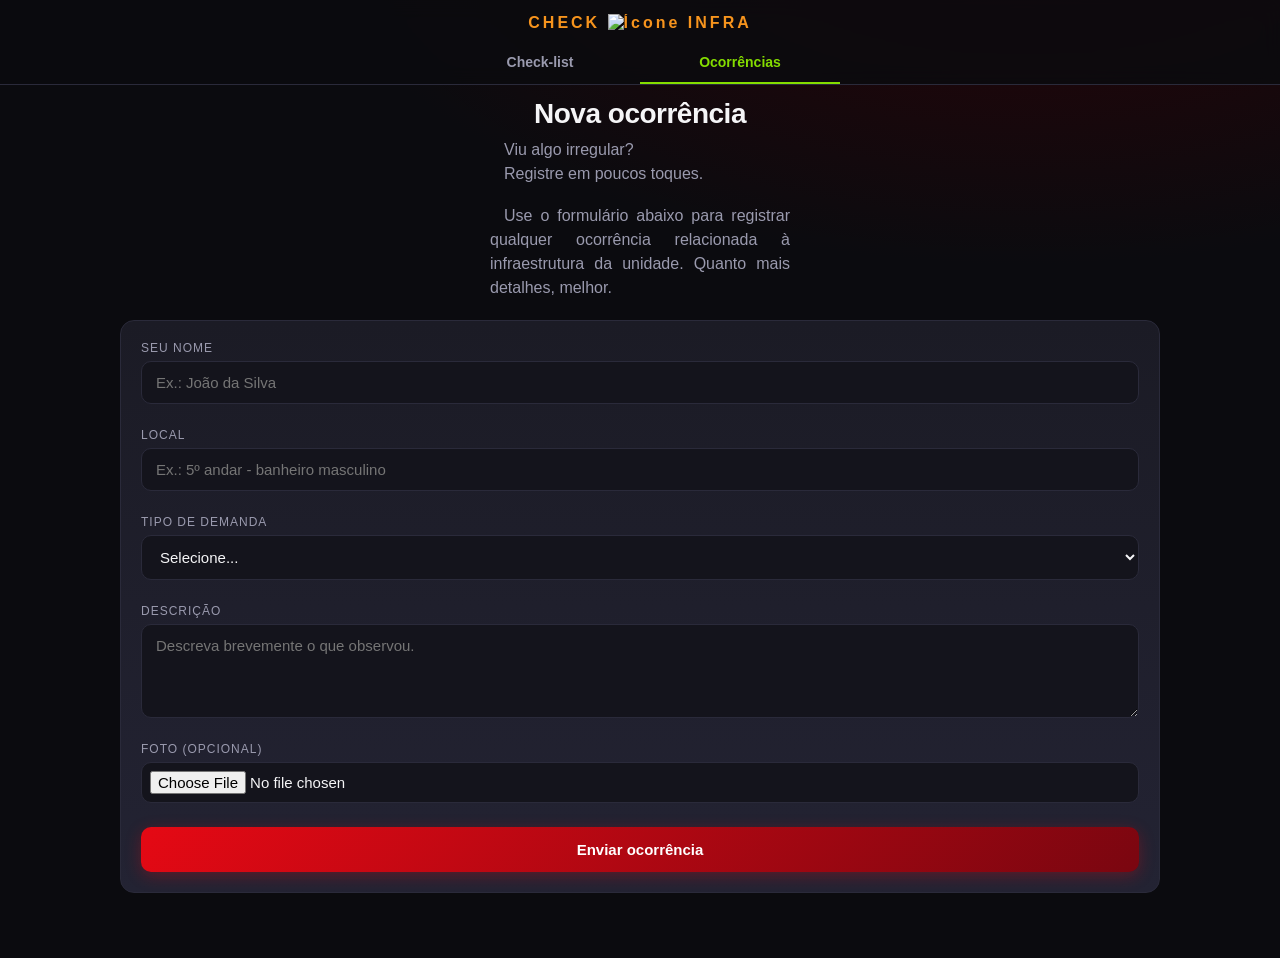
==== ocorrencias.html @ 2dc591f6 "Base" ====
<!DOCTYPE html>
<html lang="pt-BR">
<head>
  <meta charset="UTF-8" />
  <meta name="viewport" content="width=device-width, initial-scale=1, maximum-scale=1" />
  <title>Registro de Ocorrências</title>
  <meta name="description" content="Registre ocorrências de infraestrutura predial em segundos." />
  <link rel="stylesheet" href="css/styles.css" />
</head>
<body>
  <header class="topbar">
    <div class="brand">CHECK
      <img 
        src="https://img.icons8.com/?size=30&id=rZg8l5ZYxpnn&format=png&color=e50914" 
        alt="Ícone"
        class="brand-icon"
      >
    INFRA</div>
    <nav class="nav">
      <a href="index.html" class="nav-link">Check-list</a>
      <a href="ocorrencias.html" class="nav-link active">Ocorrências</a>
    </nav>
  </header>

  <main class="container">
    <section class="hero">
      <h1>Nova ocorrência</h1>
    </section>

    <div class="descricao">
      <p class="muted">Viu algo irregular?</p>
      <p class="muted">Registre em poucos toques.</p>
      <br>
      <p class="muted">Use o formulário abaixo para registrar qualquer ocorrência relacionada à infraestrutura da unidade. Quanto mais detalhes, melhor.</p>
    </div>

    <form id="ocoForm" class="card form">
      <div class="field">
        <label for="ocoNome">Seu nome</label>
        <input id="ocoNome" type="text" required placeholder="Ex.: João da Silva" autocomplete="name" />
      </div>

      <div class="field">
        <label for="ocoLocal">Local</label>
        <input id="ocoLocal" type="text" required placeholder="Ex.: 5º andar - banheiro masculino" />
      </div>

      <div class="field">
        <label for="ocoTipo">Tipo de demanda</label>
        <select id="ocoTipo" required>
          <option value="">Selecione...</option>
          <option>Elétrica</option>
          <option>Hidráulica</option>
          <option>Civil</option>
          <option>Refrigeração</option>
          <option>Pintura</option>
          <option>Serviço externo</option>
          <option>Outros</option>
        </select>
      </div>

      <div class="field">
        <label for="ocoDescricao">Descrição</label>
        <textarea id="ocoDescricao" rows="4" required placeholder="Descreva brevemente o que observou."></textarea>
      </div>

      <div class="field">
        <label for="ocoFoto">Foto (opcional)</label>
        <input id="ocoFoto" type="file" accept="image/*" capture="environment" />
        <img class="photo-preview" id="ocoFotoPreview" alt="Pré-visualização" />
      </div>

      <button class="btn primary block" type="submit">Enviar ocorrência</button>
    </form>
  </main>

  <div id="toast" class="toast" role="status" aria-live="polite"></div>

  <script src="js/config.js"></script>
  <script src="js/api.js"></script>
  <script src="js/ocorrencias.js"></script>
</body>
</html>
---- css/styles.css ----
/* ===== Design tokens ===== */
:root {
  --bg: #0b0b0f;
  --bg-2: #14141c;
  --surface: #1b1b25;
  --surface-2: #232333;
  --border: #2a2a3a;
  --text: #f5f5f7;
  --muted: #9a9aae;
  /* --primary: #e50914; */
  --primary: #f7941d;
  --primary-hov: #ff1f29;
  --second-hov: rgb(133, 221, 0);
  --success: #22c55e;
  --warn: #f59e0b;
  --danger: #ef4444;
  --radius: 14px;
  --radius-sm: 10px;
  --shadow: 0 10px 30px rgba(0,0,0,.45);
  --gradient: linear-gradient(135deg, #e50914 0%, #7a0610 100%);
  --font: -apple-system, BlinkMacSystemFont, "Segoe UI", Roboto, Helvetica, Arial, sans-serif;
}

* { box-sizing: border-box; }
html, body { margin: 0; padding: 0; }
body {
  font-family: var(--font);
  background: radial-gradient(1200px 600px at 80% -10%, #2a0307 0%, transparent 60%), var(--bg);
  color: var(--text);
  min-height: 100vh;
  -webkit-font-smoothing: antialiased;
  padding-bottom: 60px;
}

/* ===== Top bar (logo centralizada + menu em barras embaixo) ===== */
.topbar {
  position: sticky; top: 0; z-index: 30;
  display: flex; flex-direction: column; align-items: center;
  padding: 14px 20px 0;
  background: rgba(11,11,15,.85);
  backdrop-filter: blur(10px);
  border-bottom: 1px solid var(--border);
}
.brand {
  font-weight: 800; letter-spacing: 3px; font-size: 16px;
  color: var(--primary);
  text-align: center;
  margin-bottom: 10px;
}
.brand span { color: var(--text); margin: 0 4px; }
.icone {
  /* A sua cor específica */
  background: rgba(11, 11, 15, 0.85);
  width: 20px;
  height: 20px;
  display: inline-flex; align-items: center; justify-content: center;
}

.logo {
  /* O tamanho que você pediu */
  width: 20px;
  height: 20px;
}

.nav {
  display: flex; gap: 0;
  width: 100%; max-width: 1080px;
  justify-content: center;
}
.nav-link {
  flex: 1; max-width: 200px;
  text-align: center;
  color: var(--muted); text-decoration: none; font-size: 14px; font-weight: 600;
  padding: 12px 16px;
  border-bottom: 2px solid transparent;
  transition: all .2s;
}
.nav-link:hover { color: var(--text); border-bottom-color: var(--muted); }
.nav-link.active { color: var(--second-hov); border-bottom-color: var(--second-hov); }

/* ===== Layout ===== */
.container { max-width: 1080px; margin: 0 auto; padding: 5px 20px; }
.hero h1 { font-size: 28px; margin: 8px 0; letter-spacing: -.5px; text-align: center; }
.muted { color: var(--muted); margin: 0; }
.descricao { max-width: 300px; margin: 0 auto;}
.descricao p { text-indent: 14px; text-align: justify; line-height: 1.5; margin: 0;}

/* ===== Linha data/hora atual ===== */

.now-value { color: var(--text); font-size: 11px; font-variant-numeric: tabular-nums; }

.user-row {
  margin-top: 18px; display: grid; gap: 6px;
  background: var(--surface); padding: 14px; border-radius: var(--radius);
  border: 1px solid var(--border);
}
.user-row label { font-size: 12px; color: var(--text); text-transform: uppercase; letter-spacing: 1px;}
.user-row input { background: var(--bg-2);}

.filters {
  display: flex; gap: 8px; overflow-x: auto; padding: 16px 0 4px;
  scrollbar-width: none;
}
.filters::-webkit-scrollbar { display: none; }
.chip {
  flex: 0 0 auto; padding: 8px 30px; border-radius: 100px;
  background: var(--bg-2); color: var(--muted); border: 1px solid var(--border);
  font-size: 13px; font-weight: 600; cursor: pointer; white-space: nowrap;
  transition: all 0.2s ease;
  opacity: 0.6;
}
.chip.active { opacity: 1; background: var(--surface); color: #fff; border-color: var(--muted); }

/* ===== Grid de cards ===== */
.grid {
  margin-top: 8px;
  display: grid; gap: 14px;
  grid-template-columns: repeat(auto-fill, minmax(260px, 1fr));
}
.card {
  background: linear-gradient(180deg, var(--surface) 0%, var(--surface-2) 100%);
  border: 1px solid var(--border);
  border-radius: var(--radius);
  padding: 16px 16px 0;
  display: flex; flex-direction: column; gap: 10px;
  transition: transform .15s, border-color .15s;
  position: relative; overflow: hidden;
}
.card:hover { transform: translateY(-2px); border-color: #3a3a55; }
.card .accent {
  position: absolute; inset: 0 auto 0 0; width: 4px; background:#004C94;
}
.card-header {
  display: flex; align-items: center; justify-content: space-between;
  gap: 8px; padding-left: 8px;
}
.card h3 { margin: 0; font-size: 16px; }
.card .desc { color: var(--muted); font-size: 13px; padding-left: 8px; flex: 1; }
.card .meta {
  display: flex; gap: 8px; align-items: center; padding-left: 8px;
  font-size: 12px; color: var(--muted);
}
.badge {
  font-size: 11px; padding: 4px 8px; border-radius: 100px;
  background: var(--bg-2); border: 1px solid var(--border); color: var(--muted);
  text-transform: uppercase; letter-spacing: .5px; font-weight: 700;
}
.badge.diaria, .chip.diaria.active { color: #fca5a5; border-color: #5a1a1a; background: rgba(90, 26, 26, 0.2); }
.badge.semanal, .chip.semanal.active { color: #fcd34d; border-color: #5a4314; background: rgba(90, 67, 20, 0.2); }
.badge.quinzenal, .chip.quinzenal.active { color: #93c5fd; border-color: #1a3a5a; background: rgba(26, 58, 90, 0.2);}
.badge.mensal, .chip.mensal.active { color: #a7f3d0; border-color: #14503a; background: rgba(20, 80, 58, 0.2); }
.badge.bimestral, .chip.bimestral.active { color: #c4b5fd; border-color: #2e1f5a; background: rgba(46, 31, 90, 0.2); }
.chip.todos.active{ color: #FDC130; border-color: var(--primary); }
/* Botão de registrar — preenche o bottom do card */
.card-actions {
  margin: 12px -16px 0;
  display: flex;
}
.card-actions .btn {
  flex: 1;
  border-radius: 0 0 var(--radius) var(--radius);
  padding: 14px;
  font-size: 14px;
  box-shadow: 0 -6px 20px -8px rgba(229,9,20,.45), inset 0 1px 0 rgba(255,255,255,.08);
}

/* ===== Botões ===== */
.btn {
  border: 0; border-radius: var(--radius-sm); padding: 10px 14px;
  font-weight: 700; font-size: 14px; cursor: pointer; transition: all .15s;
  font-family: inherit;
}
.btn.primary { background: var(--gradient); color: #fff; box-shadow: 0 4px 16px rgba(229,9,20,.3); }
.btn.primary:hover { background: var(--primary-hov); filter: brightness(1.05); }
.btn.ghost { background: transparent; color: var(--muted); border: 1px solid var(--border); }
.btn.ghost:hover { color: var(--text); border-color: var(--text); }
.btn.block { width: 100%; padding: 14px; font-size: 15px; }
.btn:disabled { opacity: .5; cursor: not-allowed; }

.icon-btn {
  background: transparent; border: 0; color: var(--muted); font-size: 18px;
  cursor: pointer; padding: 6px 10px; border-radius: 8px;
}
.icon-btn:hover { background: var(--surface-2); color: var(--text); }

/* ===== Inputs ===== */
input, select, textarea {
  width: 100%; padding: 12px 14px; border-radius: var(--radius-sm);
  border: 1px solid var(--border); background: var(--bg-2); color: var(--text);
  font-size: 15px; font-family: inherit; outline: none;
  transition: border-color .15s;
}
input:focus, select:focus, textarea:focus { border-color: var(--primary); }
textarea { resize: vertical; }
input[type="file"] { padding: 8px; }

.field { display: grid; gap: 6px; margin-bottom: 14px; }
.field label { font-size: 12px; color: var(--muted); text-transform: uppercase; letter-spacing: 1px; }

.form { padding: 20px; margin-top: 20px;}

/* Preview da foto */
.photo-preview {
  margin-top: 8px;
  max-width: 100%; max-height: 180px;
  border-radius: var(--radius-sm); border: 1px solid var(--border);
  display: none;
}
.photo-preview.show { display: block; }

/* ===== Modal ===== */
.modal-backdrop {
  position: fixed; inset: 0; background: rgba(0,0,0,.7);
  display: flex; align-items: flex-end; justify-content: center;
  z-index: 100; padding: 0;
  animation: fade .15s ease-out;
}
.modal-backdrop[hidden] { display: none; }
@media (min-width: 640px) { .modal-backdrop { align-items: center; padding: 20px; } }
.modal {
  background: var(--bg-2); border: 1px solid var(--border);
  border-radius: 18px 18px 0 0;
  width: 100%; max-width: 520px; max-height: 90vh;
  display: flex; flex-direction: column; box-shadow: var(--shadow);
  animation: slideUp .25s cubic-bezier(.2,.8,.2,1);
}
@media (min-width: 640px) { .modal { border-radius: 18px; } }
.modal-head, .modal-foot {
  padding: 16px 20px; display: flex; align-items: center; justify-content: space-between;
}
.modal-head { border-bottom: 1px solid var(--border); }
.modal-head h2 { margin: 0; font-size: 18px; }
.modal-body { padding: 20px; overflow-y: auto; }
.modal-foot { border-top: 1px solid var(--border); gap: 10px; }
.modal-foot .btn { flex: 1; }

@keyframes fade { from { opacity: 0; } to { opacity: 1; } }
@keyframes slideUp { from { transform: translateY(20px); opacity: 0; } to { transform: translateY(0); opacity: 1; } }

/* ===== Opções pílula ===== */
.options { display: flex; flex-wrap: wrap; gap: 8px; }
.options input[type=radio] { display: none; }
.options label {
  cursor: pointer; padding: 10px 30px; border-radius: 100px;
  background: var(--surface); border: 1px solid var(--border);
  font-size: 14px; color: var(--muted); font-weight: 600;
  text-transform: none; letter-spacing: 0;
}
.options input[type=radio]:checked + label {
  background: var(--gradient); color: #fff; border-color: transparent;
}

/* ===== Toast ===== */
.toast {
  position: fixed; bottom: 24px; left: 50%; transform: translateX(-50%) translateY(100px);
  background: var(--surface-2); color: var(--text);
  padding: 12px 20px; border-radius: 100px;
  border: 1px solid var(--border); box-shadow: var(--shadow);
  font-size: 14px; font-weight: 600;
  opacity: 0; transition: all .25s; z-index: 200; pointer-events: none;
  max-width: 90vw;
}
.toast.show { transform: translateX(-50%) translateY(0); opacity: 1; }
.toast.ok { border-color: var(--success); }
.toast.err { border-color: var(--danger); }
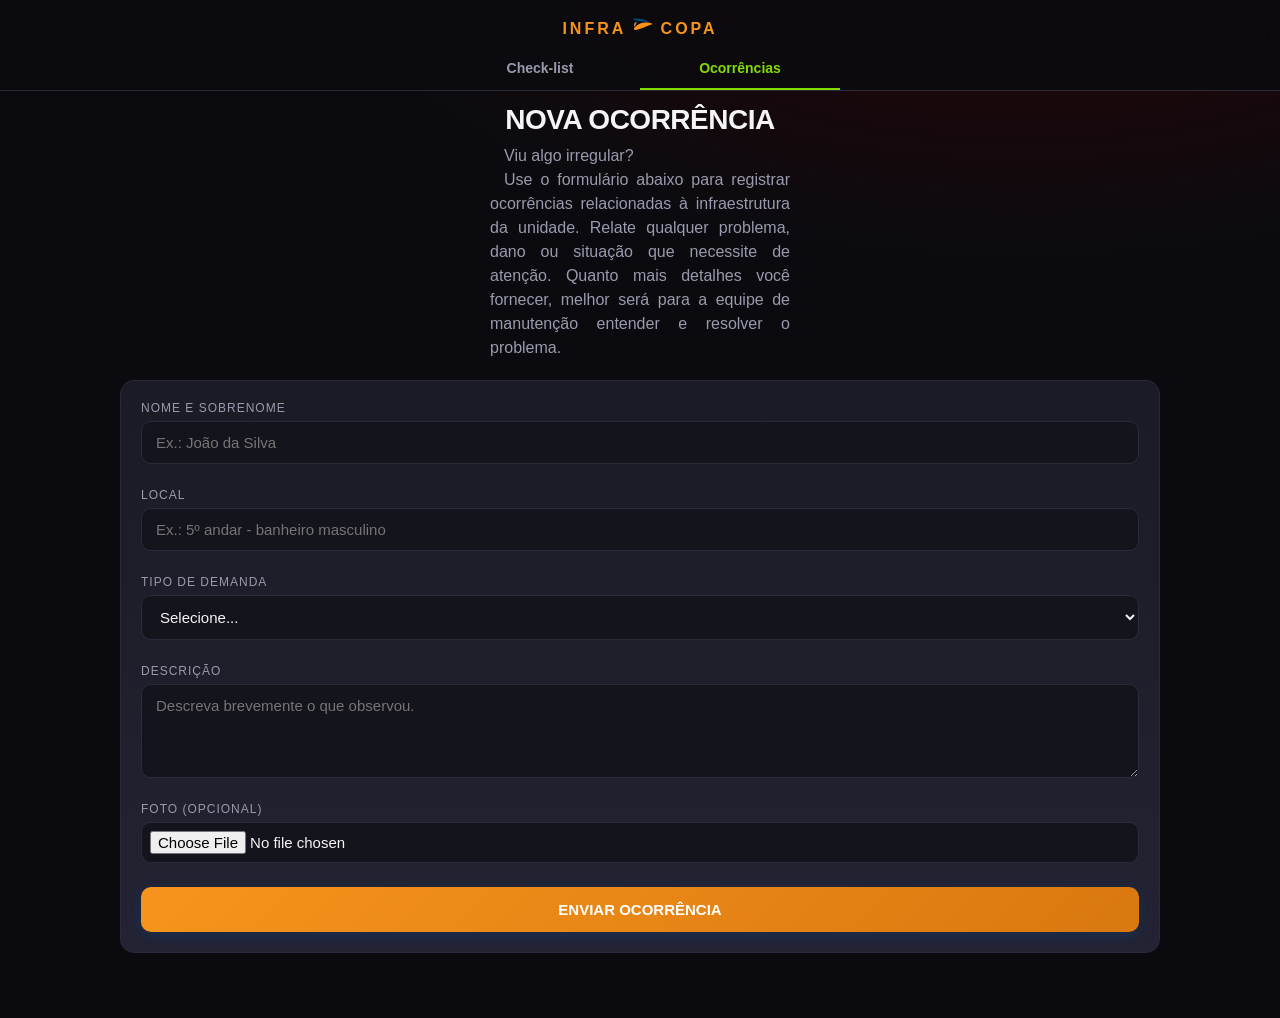
==== commit 7555461d: "Ajustes de layout" ====
--- a/ocorrencias.html
+++ b/ocorrencias.html
@@ -9,13 +9,15 @@
 </head>
 <body>
   <header class="topbar">
-    <div class="brand">CHECK
-      <img 
-        src="https://img.icons8.com/?size=30&id=rZg8l5ZYxpnn&format=png&color=e50914" 
-        alt="Ícone"
-        class="brand-icon"
-      >
-    INFRA</div>
+    <div class="brand">INFRA
+      <div class="icone">
+        <svg xmlns="http://www.w3.org/2000/svg" viewBox="0 0 100 60" width="20" height="20" class="logo">
+          <path d="M35,5 C55,5 75,15 85,25 C70,20 50,15 30,15 C15,15 5,10 0,5 C15,0 25,5 35,5 Z" fill="#004a80"/>
+          <path d="M10,45 C30,25 60,15 100,30 C80,35 40,55 15,60 C5,60 0,55 10,45 Z" fill="#ff911a"/>
+          <path d="M10,45 C0,35 5,20 20,20 C15,30 10,40 10,45 Z" fill="#ffb884" fill-opacity="0.7"/>
+        </svg>
+      </div>
+    COPA</div>
     <nav class="nav">
       <a href="index.html" class="nav-link">Check-list</a>
       <a href="ocorrencias.html" class="nav-link active">Ocorrências</a>
@@ -24,19 +26,17 @@
 
   <main class="container">
     <section class="hero">
-      <h1>Nova ocorrência</h1>
+      <h1>NOVA OCORRÊNCIA</h1>
     </section>
-
-    <div class="descricao">
-      <p class="muted">Viu algo irregular?</p>
-      <p class="muted">Registre em poucos toques.</p>
-      <br>
-      <p class="muted">Use o formulário abaixo para registrar qualquer ocorrência relacionada à infraestrutura da unidade. Quanto mais detalhes, melhor.</p>
-    </div>
+      <div class="description">
+        <p class="muted">Viu algo irregular?</p>
+        <p class="muted">Use o formulário abaixo para registrar ocorrências relacionadas à infraestrutura da unidade. Relate qualquer problema, dano ou situação que necessite de atenção. Quanto mais detalhes você fornecer, melhor será para a equipe de manutenção entender e resolver o problema.</p>
+      </div>
+    
 
     <form id="ocoForm" class="card form">
       <div class="field">
-        <label for="ocoNome">Seu nome</label>
+        <label for="ocoNome">NOME E SOBRENOME</label>
         <input id="ocoNome" type="text" required placeholder="Ex.: João da Silva" autocomplete="name" />
       </div>
 
@@ -70,7 +70,7 @@
         <img class="photo-preview" id="ocoFotoPreview" alt="Pré-visualização" />
       </div>
 
-      <button class="btn primary block" type="submit">Enviar ocorrência</button>
+      <button class="btn primary block" type="submit">ENVIAR OCORRÊNCIA</button>
     </form>
   </main>
 
--- a/css/styles.css
+++ b/css/styles.css
@@ -9,7 +9,7 @@
   --muted: #9a9aae;
   /* --primary: #e50914; */
   --primary: #f7941d;
-  --primary-hov: #ff1f29;
+  --primary-hov: #004C94;
   --second-hov: rgb(133, 221, 0);
   --success: #22c55e;
   --warn: #f59e0b;
@@ -17,7 +17,8 @@
   --radius: 14px;
   --radius-sm: 10px;
   --shadow: 0 10px 30px rgba(0,0,0,.45);
-  --gradient: linear-gradient(135deg, #e50914 0%, #7a0610 100%);
+  /* --gradient: linear-gradient(135deg, #e50914 0%, #7a0610 100%); */
+  --gradient: linear-gradient(135deg, #f7941d 0%, #d9780f 100%);
   --font: -apple-system, BlinkMacSystemFont, "Segoe UI", Roboto, Helvetica, Arial, sans-serif;
 }
 
@@ -82,8 +83,8 @@
 .container { max-width: 1080px; margin: 0 auto; padding: 5px 20px; }
 .hero h1 { font-size: 28px; margin: 8px 0; letter-spacing: -.5px; text-align: center; }
 .muted { color: var(--muted); margin: 0; }
-.descricao { max-width: 300px; margin: 0 auto;}
-.descricao p { text-indent: 14px; text-align: justify; line-height: 1.5; margin: 0;}
+.description { max-width: 300px; margin: 0 auto;}
+.description p { text-indent: 14px; text-align: justify; line-height: 1.5; margin: 0;}
 
 /* ===== Linha data/hora atual ===== */
 
@@ -134,7 +135,7 @@
   display: flex; align-items: center; justify-content: space-between;
   gap: 8px; padding-left: 8px;
 }
-.card h3 { margin: 0; font-size: 16px; }
+.card h3 { margin: 0; font-size: 16px; font-family: "Bebas Neue", sans-serif; font-weight: 400; letter-spacing: 1px;}
 .card .desc { color: var(--muted); font-size: 13px; padding-left: 8px; flex: 1; }
 .card .meta {
   display: flex; gap: 8px; align-items: center; padding-left: 8px;
@@ -170,7 +171,7 @@
   font-weight: 700; font-size: 14px; cursor: pointer; transition: all .15s;
   font-family: inherit;
 }
-.btn.primary { background: var(--gradient); color: #fff; box-shadow: 0 4px 16px rgba(229,9,20,.3); }
+.btn.primary { background: var(--gradient); color: #fff; box-shadow: 0 4px 16px rgba(0, 76, 148, .3); }
 .btn.primary:hover { background: var(--primary-hov); filter: brightness(1.05); }
 .btn.ghost { background: transparent; color: var(--muted); border: 1px solid var(--border); }
 .btn.ghost:hover { color: var(--text); border-color: var(--text); }
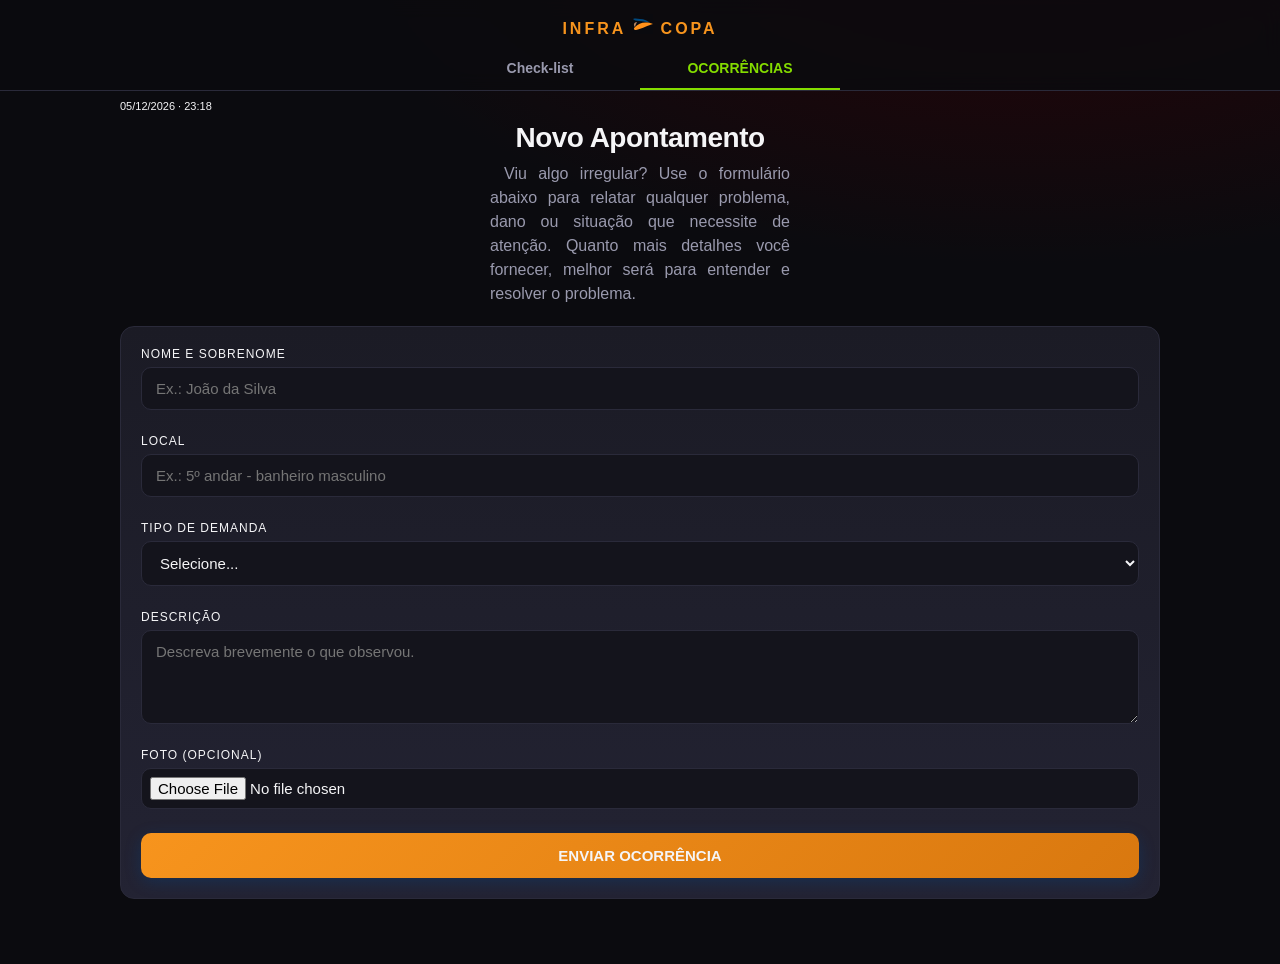
==== commit 12155de2: "LocalStorage, Imagens e Layout" ====
--- a/ocorrencias.html
+++ b/ocorrencias.html
@@ -20,17 +20,17 @@
     COPA</div>
     <nav class="nav">
       <a href="index.html" class="nav-link">Check-list</a>
-      <a href="ocorrencias.html" class="nav-link active">Ocorrências</a>
+      <a href="ocorrencias.html" class="nav-link active">OCORRÊNCIAS</a>
     </nav>
   </header>
 
   <main class="container">
+    <span class="now-value" id="nowValue">—</span>
     <section class="hero">
-      <h1>NOVA OCORRÊNCIA</h1>
+      <h1>Novo Apontamento</h1>
     </section>
       <div class="description">
-        <p class="muted">Viu algo irregular?</p>
-        <p class="muted">Use o formulário abaixo para registrar ocorrências relacionadas à infraestrutura da unidade. Relate qualquer problema, dano ou situação que necessite de atenção. Quanto mais detalhes você fornecer, melhor será para a equipe de manutenção entender e resolver o problema.</p>
+        <p class="muted">Viu algo irregular? Use o formulário abaixo para relatar qualquer problema, dano ou situação que necessite de atenção. Quanto mais detalhes você fornecer, melhor será para entender e resolver o problema.</p>
       </div>
     
 
--- a/css/styles.css
+++ b/css/styles.css
@@ -135,7 +135,7 @@
   display: flex; align-items: center; justify-content: space-between;
   gap: 8px; padding-left: 8px;
 }
-.card h3 { margin: 0; font-size: 16px; font-family: "Bebas Neue", sans-serif; font-weight: 400; letter-spacing: 1px;}
+.card h3 { margin: 0; font-size: 24px; font-family: "Bebas Neue", sans-serif; font-weight: 400; letter-spacing: 1px;}
 .card .desc { color: var(--muted); font-size: 13px; padding-left: 8px; flex: 1; }
 .card .meta {
   display: flex; gap: 8px; align-items: center; padding-left: 8px;
@@ -171,7 +171,7 @@
   font-weight: 700; font-size: 14px; cursor: pointer; transition: all .15s;
   font-family: inherit;
 }
-.btn.primary { background: var(--gradient); color: #fff; box-shadow: 0 4px 16px rgba(0, 76, 148, .3); }
+.btn.primary { background: var(--gradient); color: var(--text); box-shadow: 0 4px 16px rgba(0, 76, 148, .3); }
 .btn.primary:hover { background: var(--primary-hov); filter: brightness(1.05); }
 .btn.ghost { background: transparent; color: var(--muted); border: 1px solid var(--border); }
 .btn.ghost:hover { color: var(--text); border-color: var(--text); }
@@ -196,7 +196,7 @@
 input[type="file"] { padding: 8px; }
 
 .field { display: grid; gap: 6px; margin-bottom: 14px; }
-.field label { font-size: 12px; color: var(--muted); text-transform: uppercase; letter-spacing: 1px; }
+.field label { font-size: 12px; color: var(--text); text-transform: uppercase; letter-spacing: 1px; }
 
 .form { padding: 20px; margin-top: 20px;}
 
@@ -249,6 +249,10 @@
 }
 .options input[type=radio]:checked + label {
   background: var(--gradient); color: #fff; border-color: transparent;
+}
+
+#modalTitle{
+   margin: 0; font-size: 24px; font-family: "Bebas Neue", sans-serif; font-weight: 400; letter-spacing: 1px;
 }
 
 /* ===== Toast ===== */
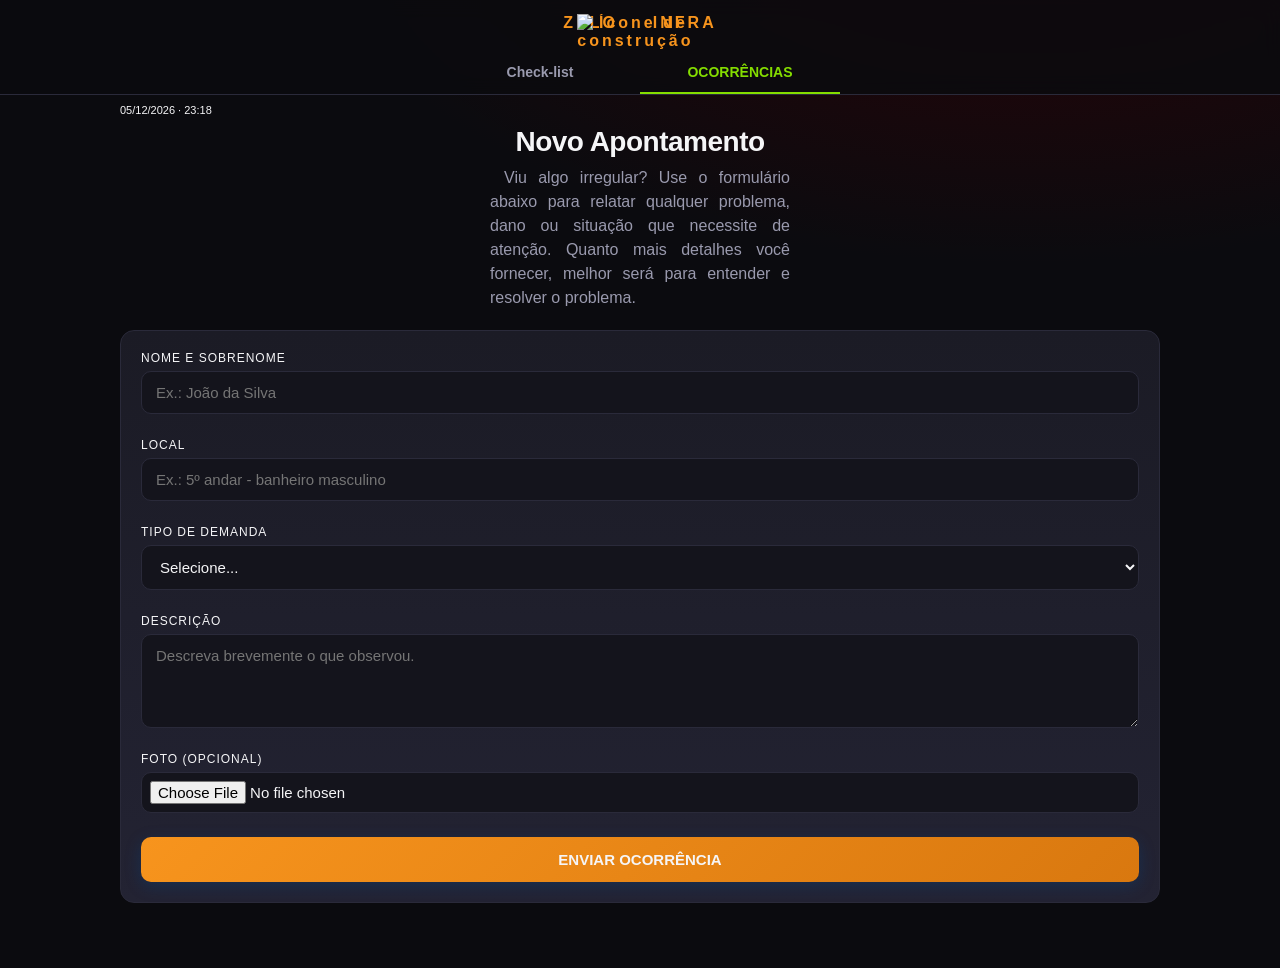
==== commit 894487a5: "Ajuste icon e condicao" ====
--- a/ocorrencias.html
+++ b/ocorrencias.html
@@ -3,21 +3,18 @@
 <head>
   <meta charset="UTF-8" />
   <meta name="viewport" content="width=device-width, initial-scale=1, maximum-scale=1" />
-  <title>Registro de Ocorrências</title>
+  <link rel="icon" href="https://img.icons8.com/?size=30&id=IqYejp8HuOoA&format=png&color=f7941d" sizes="32x32">
+  <title>ZeloInfra</title>
   <meta name="description" content="Registre ocorrências de infraestrutura predial em segundos." />
   <link rel="stylesheet" href="css/styles.css" />
 </head>
 <body>
   <header class="topbar">
-    <div class="brand">INFRA
+    <div class="brand">ZELO
       <div class="icone">
-        <svg xmlns="http://www.w3.org/2000/svg" viewBox="0 0 100 60" width="20" height="20" class="logo">
-          <path d="M35,5 C55,5 75,15 85,25 C70,20 50,15 30,15 C15,15 5,10 0,5 C15,0 25,5 35,5 Z" fill="#004a80"/>
-          <path d="M10,45 C30,25 60,15 100,30 C80,35 40,55 15,60 C5,60 0,55 10,45 Z" fill="#ff911a"/>
-          <path d="M10,45 C0,35 5,20 20,20 C15,30 10,40 10,45 Z" fill="#ffb884" fill-opacity="0.7"/>
-        </svg>
+        <img src="https://img.icons8.com/?size=20&id=IqYejp8HuOoA&format=png&color=f7941d" alt="Ícone de construção">
       </div>
-    COPA</div>
+    INFRA</div>
     <nav class="nav">
       <a href="index.html" class="nav-link">Check-list</a>
       <a href="ocorrencias.html" class="nav-link active">OCORRÊNCIAS</a>
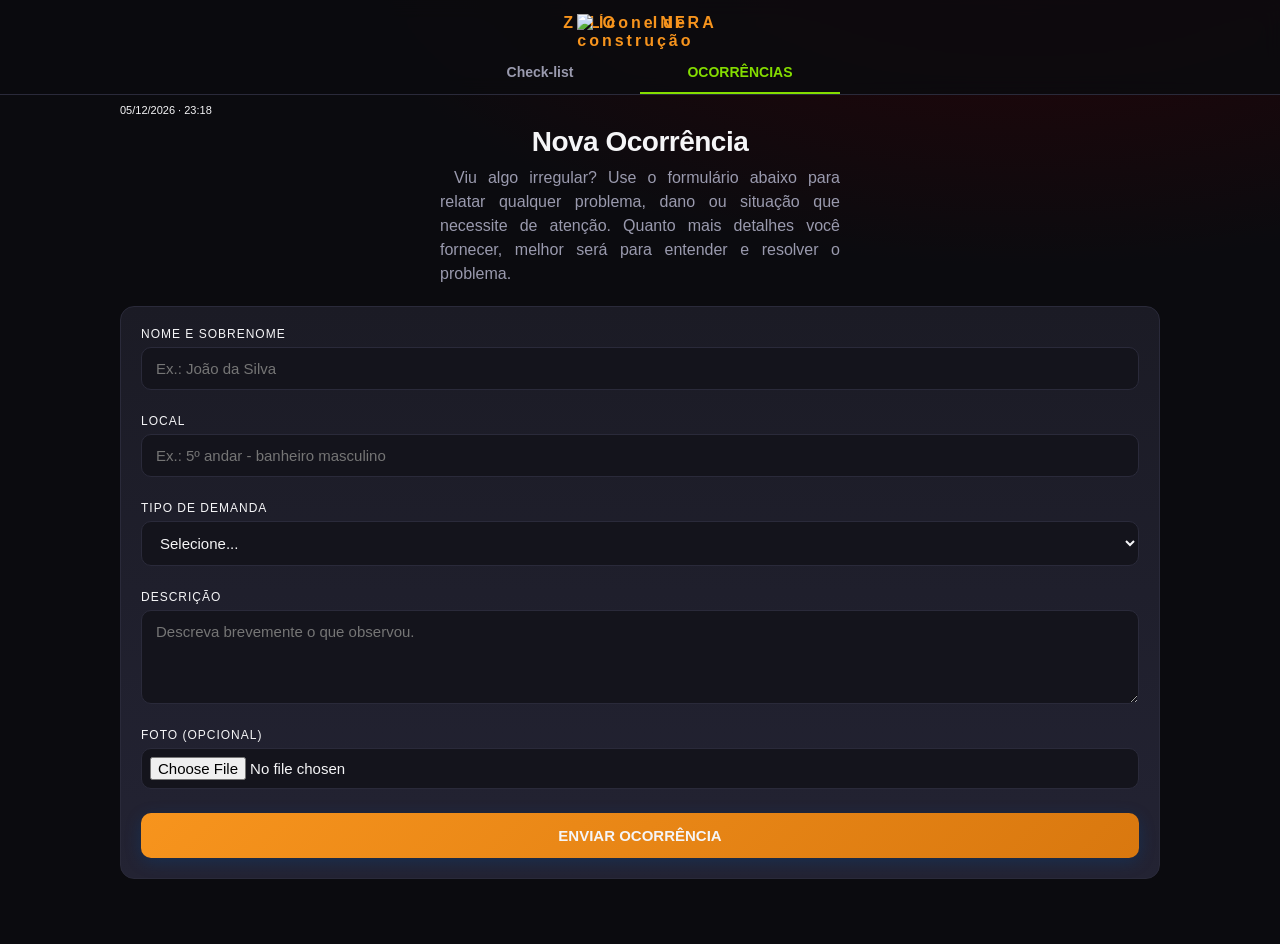
==== commit 6038f3b9: "pag de tarefas e ajuste do layout e textos" ====
--- a/ocorrencias.html
+++ b/ocorrencias.html
@@ -24,7 +24,7 @@
   <main class="container">
     <span class="now-value" id="nowValue">—</span>
     <section class="hero">
-      <h1>Novo Apontamento</h1>
+      <h1>Nova Ocorrência</h1>
     </section>
       <div class="description">
         <p class="muted">Viu algo irregular? Use o formulário abaixo para relatar qualquer problema, dano ou situação que necessite de atenção. Quanto mais detalhes você fornecer, melhor será para entender e resolver o problema.</p>
--- a/css/styles.css
+++ b/css/styles.css
@@ -83,7 +83,7 @@
 .container { max-width: 1080px; margin: 0 auto; padding: 5px 20px; }
 .hero h1 { font-size: 28px; margin: 8px 0; letter-spacing: -.5px; text-align: center; }
 .muted { color: var(--muted); margin: 0; }
-.description { max-width: 300px; margin: 0 auto;}
+.description { max-width: 400px; margin: 0 auto;}
 .description p { text-indent: 14px; text-align: justify; line-height: 1.5; margin: 0;}
 
 /* ===== Linha data/hora atual ===== */
@@ -268,3 +268,49 @@
 .toast.show { transform: translateX(-50%) translateY(0); opacity: 1; }
 .toast.ok { border-color: var(--success); }
 .toast.err { border-color: var(--danger); }
+
+/* ===== To-Do ===== */
+.toDo-container{
+  max-width: 450px;
+  margin: 20px auto 0;
+}
+
+.toDo-header{
+  text-align: center;
+  padding: 0 1rem 1rem;
+  border-bottom: 1px solid #102F5e;
+  margin-bottom: 20px;
+}
+
+.toDo-header h1{
+  margin-bottom: 0px;
+}
+
+.todo-btn{
+  background-color: #FDFDFD;
+  color: #102F5e;
+  border: 2px solid #102F5e;
+  border-radius: 5px;
+  padding: .3rem .6rem;
+  font-size: 1rem;
+  cursor: pointer;
+  display: flex;
+  justify-content: center;
+  align-items: center;
+  transition:0.3s;
+}
+
+.todo-btn:hover{
+  background-color: #102F5e;
+  color: #FDFDFD;
+}
+
+.hide{
+  display: none;
+}
+
+#toDo-input, #edit-input, #search-input, #filter-select{
+  padding: 0.25rem 0.5rem;
+}
+
+
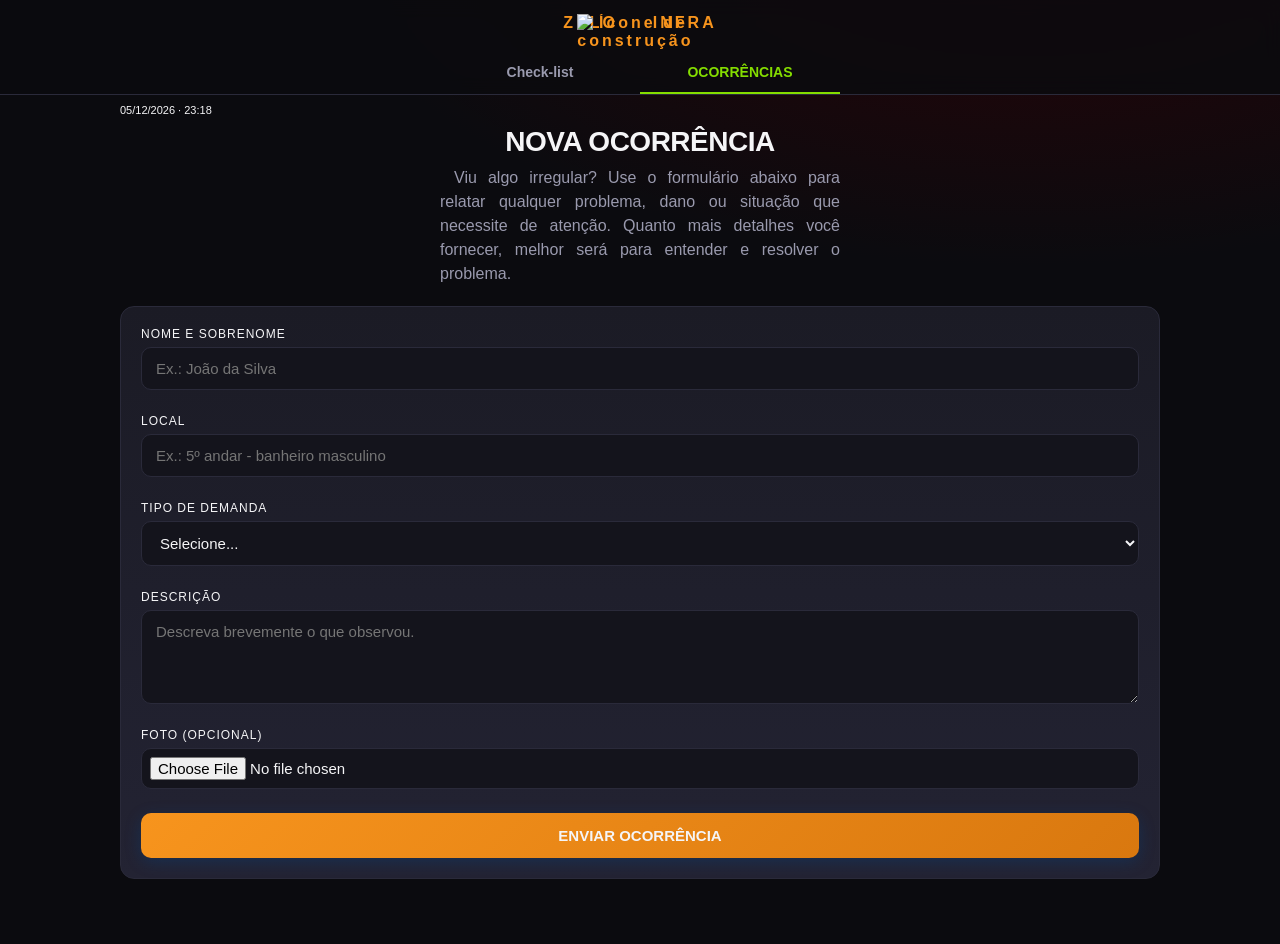
==== commit 83c5d7e5: "Update heading text to uppercase for consistency" ====
--- a/ocorrencias.html
+++ b/ocorrencias.html
@@ -6,6 +6,9 @@
   <link rel="icon" href="https://img.icons8.com/?size=30&id=IqYejp8HuOoA&format=png&color=f7941d" sizes="32x32">
   <title>ZeloInfra</title>
   <meta name="description" content="Registre ocorrências de infraestrutura predial em segundos." />
+  <link rel="preconnect" href="https://fonts.googleapis.com">
+  <link rel="preconnect" href="https://fonts.gstatic.com" crossorigin>
+  <link href="https://fonts.googleapis.com/css2?family=Bebas+Neue&display=swap" rel="stylesheet">
   <link rel="stylesheet" href="css/styles.css" />
 </head>
 <body>
@@ -24,7 +27,7 @@
   <main class="container">
     <span class="now-value" id="nowValue">—</span>
     <section class="hero">
-      <h1>Nova Ocorrência</h1>
+      <h1>NOVA OCORRÊNCIA</h1>
     </section>
       <div class="description">
         <p class="muted">Viu algo irregular? Use o formulário abaixo para relatar qualquer problema, dano ou situação que necessite de atenção. Quanto mais detalhes você fornecer, melhor será para entender e resolver o problema.</p>
--- a/css/styles.css
+++ b/css/styles.css
@@ -275,6 +275,8 @@
   margin: 20px auto 0;
 }
 
+/* todo-header*/
+
 .toDo-header{
   text-align: center;
   padding: 0 1rem 1rem;
@@ -286,31 +288,234 @@
   margin-bottom: 0px;
 }
 
+/* buttons todo */
+
 .todo-btn{
-  background-color: #FDFDFD;
-  color: #102F5e;
-  border: 2px solid #102F5e;
-  border-radius: 5px;
-  padding: .3rem .6rem;
-  font-size: 1rem;
+  width: 34px; height: 34px;
+  border-top-right-radius: 100px;
+  border-bottom-right-radius: 100px;
+  border: 0;
+  background: var(--gradient);
+  color: #fff;
+  display: flex; align-items: center; justify-content: center;
   cursor: pointer;
-  display: flex;
-  justify-content: center;
-  align-items: center;
-  transition:0.3s;
-}
-
-.todo-btn:hover{
-  background-color: #102F5e;
-  color: #FDFDFD;
-}
+  flex-shrink: 0;
+  font-size: 13px;
+  transition: filter .15s ease, transform .15s ease;
+}
+.todo-btn:hover { filter: brightness(1.08); transform: scale(1.04); }
 
 .hide{
   display: none;
 }
 
-#toDo-input, #edit-input, #search-input, #filter-select{
+/* Todo Form */
+
+.field-label {
+  display: block;
+  font-size: 12px;
+  color: var(--text);
+  text-transform: uppercase;
+  letter-spacing: 1px;
+  margin-bottom: 6px;
+  font-weight: bold;
+}
+
+#edit-form{
+  margin-top: 10px;
+}
+
+.form-control{
+  display: flex;
+  align-items: center;
+  background: var(--bg-2);
+  border: 1.5px solid var(--primary);
+  border-radius: 100px;
+  padding: 4px 4px 4px 18px;
+  box-shadow: 0 4px 14px rgba(0,0,0,.4);
+  transition: border-color .15s ease, box-shadow .15s ease;
+}
+
+.form-control:focus-within { border-color: var(--primary); }
+
+.form-control input {
+  flex: 1;
+  border: 0;
+  background: transparent;
+  padding: 8px 0;
+  font-size: 14px;
+  color: var(--text);
+  outline: none;
+}
+.form-control input::placeholder { color: var(--muted); }
+
+/* #toDo-input, #edit-input, #search-input, #filter-select{
   padding: 0.25rem 0.5rem;
-}
-
-
+} */
+
+.search-btn.ghost {
+  background: transparent;
+  color: var(--muted);
+  border: 1px solid transparent;
+}
+.search-btn.ghost:hover { color: var(--text); }
+
+.btn-ghost-sm {
+  margin-top: 0.5rem;
+  background: transparent;
+  border: 1px solid var(--border);
+  color: var(--muted);
+  border-radius: var(--radius-sm);
+  padding: 8px 14px;
+  font-size: 13px;
+  cursor: pointer;
+  transition: all .15s ease;
+}
+.btn-ghost-sm:hover { color: var(--text); border-color: var(--text); }
+
+.forms{
+  border-bottom: 1px solid #102F5e;
+  padding-bottom: 0.5rem;
+  margin-bottom: 0.5rem; 
+}
+
+#cancel-edit-btn{
+  margin-top: 0.5rem; 
+}
+
+/* To-Do toolbar */
+
+#toDo-tool{
+  display: flex;
+  border-bottom: 1px solid #102F5e;
+  padding-bottom: 1rem;
+}
+
+#toDo-tool h4{
+  margin-top: 0.5rem;
+  margin-bottom: 0.5rem;
+}
+
+#toDo-search{
+  display: flex;
+  flex-direction: column;
+  width: 60%;
+  /* border-right: 1px solid #DDD; */
+  margin-right: 1rem;
+}
+
+#toDo-search form {
+  display: flex;
+  gap: 0.3rem;
+}
+
+#toDo-filter {
+  display: flex;
+  flex-direction: column;
+  width: 40%;
+}
+
+#toDo-filter .form-control {
+  height: 45px;
+  align-items: center;
+  background: var(--bg-2);
+  border: 1.5px solid var(--primary);
+  border-radius: 100px;
+  padding: 4px 4px 4px 18px;
+  box-shadow: 0 4px 14px rgba(0,0,0,.4);
+  transition: border-color .15s ease, box-shadow .15s ease;
+}
+#toDo-filter .form-control:focus-within {
+  border-color: #ffb04d;
+  box-shadow: 0 4px 18px rgba(247,148,29,.25);
+}
+
+#toDo-filter select {
+  flex: 1;
+  border: 0;
+  background: transparent;
+  padding: 10px 0;
+  font-size: 14px;
+  color: var(--text);
+  outline: none;
+  appearance: none;        /* remove a seta nativa */
+  -webkit-appearance: none;
+  cursor: pointer;
+}
+
+#toDo-filter select option {
+  background: var(--bg-2);
+  color: var(--text);
+}
+
+/* To Do */
+#toDo-list {
+  margin-top: 16px;
+  display: flex;
+  flex-direction: column;
+  gap: 2px;
+}
+
+.toDo {
+  display: flex;
+  align-items: center;
+  gap: 12px;
+  padding: 10px 10px;
+  border-radius: var(--radius-sm);
+  border-bottom: none;
+  transition: background .15s ease;
+}
+.toDo:hover { background: var(--primary); }
+
+.toDo h3 {
+  flex: 1;
+  margin: 0;
+  font-size: 14px;
+  font-weight: 500;
+  color: var(--text);
+  white-space: nowrap;
+  overflow: hidden;
+  text-overflow: ellipsis;
+}
+
+.toDo button {
+  width: 32px; height: 32px;
+  border-radius: 50%;
+  border: 1px solid var(--border);
+  background: var(--bg-2);
+  color: var(--muted);
+  display: flex; align-items: center; justify-content: center;
+  cursor: pointer;
+  flex-shrink: 0;
+  margin-left: 0;
+  transition: all .15s ease;
+}
+.toDo button:hover { color: var(--text); border-color: var(--muted); transform: scale(1.06); }
+
+.finish-toDo:hover { color: var(--success); border-color: var(--success); }
+.remove-toDo:hover { color: var(--danger); border-color: var(--danger); background: rgba(239,68,68,.12); }
+
+.edit-toDo, .remove-toDo {
+  opacity: 0;
+  transform: translateX(4px);
+  transition: opacity .15s ease, transform .15s ease;
+}
+.toDo:hover .edit-toDo,
+.toDo:hover .remove-toDo { opacity: 1; transform: none; }
+
+/* Em celulares não há hover — mantém sempre visível */
+@media (hover: none) {
+  .edit-toDo, .remove-toDo { opacity: 1; transform: none; }
+}
+
+.done { background: transparent; }
+.done .finish-toDo {
+  background: var(--gradient);
+  border-color: transparent;
+  color: #fff;
+}
+.done h3 {
+  color: var(--muted);
+  text-decoration: line-through;
+  font-style: normal;
+}
